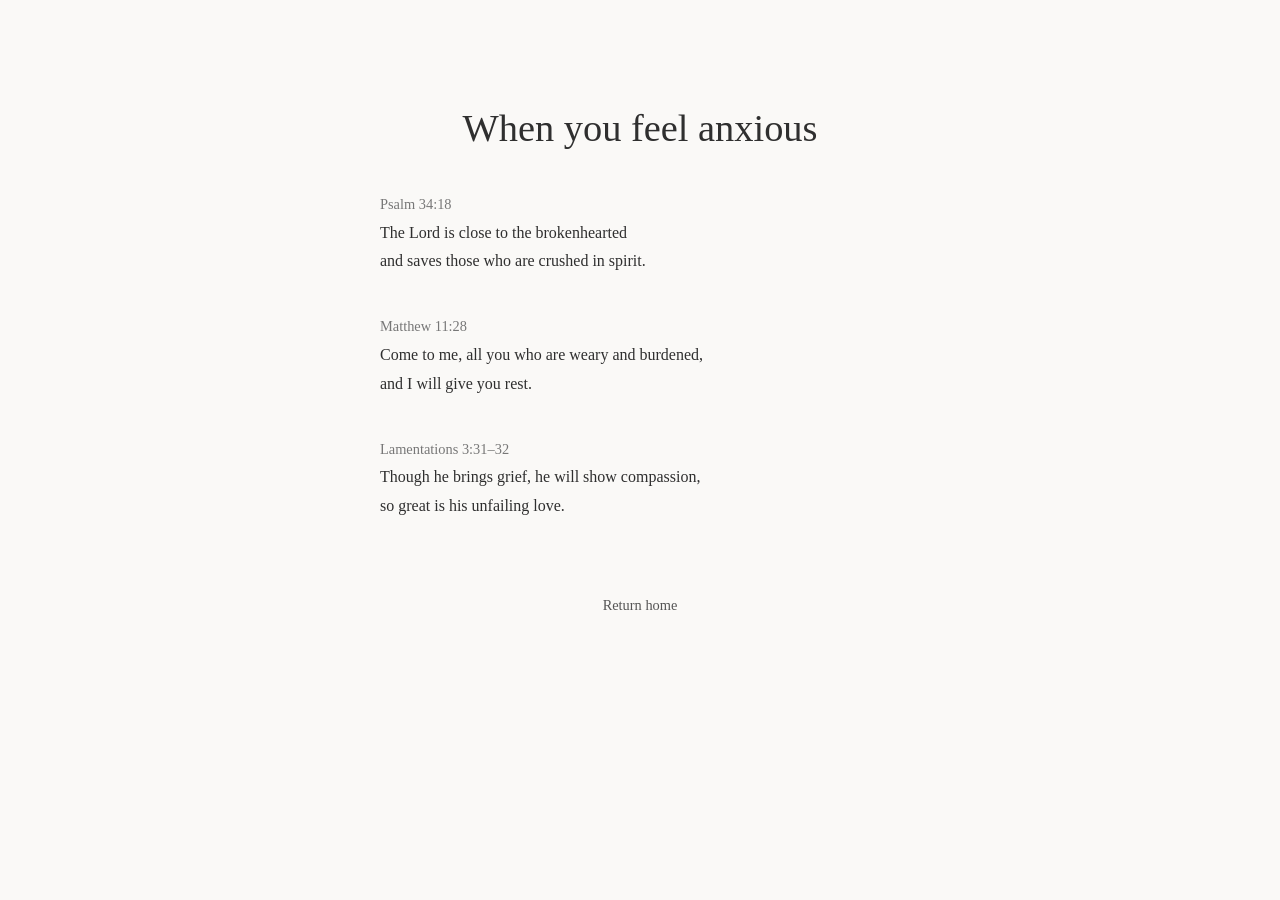
==== anxious.html @ d713cc43 "Create anxious.html" ====
<!DOCTYPE html>
<html lang="en">
<head>
  <meta charset="UTF-8">
  <title>When You Feel Anxious</title>
  <link rel="stylesheet" href="style.css">
</head>
<body>

  <main>
    <h1>When you feel anxious</h1>

    <div class="verses">
      <p>
        <span class="reference">Psalm 34:18</span><br>
        The Lord is close to the brokenhearted<br>
        and saves those who are crushed in spirit.
      </p>

      <p>
        <span class="reference">Matthew 11:28</span><br>
        Come to me, all you who are weary and burdened,<br>
        and I will give you rest.
      </p>

      <p>
        <span class="reference">Lamentations 3:31–32</span><br>
        Though he brings grief, he will show compassion,<br>
        so great is his unfailing love.
      </p>
    </div>

    <a href="index.html" class="back">Return home</a>
  </main>

</body>
</html>
---- style.css ----
body {
  margin: 0;
  font-family: Georgia, 'Times New Roman', serif;
  background: #faf9f7;
  color: #2f2f2f;
}

main {
  max-width: 520px;
  margin: 0 auto;
  padding: 80px 24px;
  text-align: center;
}

h1 {
  font-size: 2.4em;
  margin-bottom: 12px;
  font-weight: normal;
}

.subtitle {
  font-size: 1em;
  color: #6b6b6b;
  margin-bottom: 40px;
}

.note {
  font-size: 1em;
  line-height: 1.8;
  margin-bottom: 50px;
}

.prompt {
  font-size: 1em;
  margin-bottom: 24px;
  color: #4a4a4a;
}

.grid {
  display: grid;
  grid-template-columns: repeat(2, 1fr);
  gap: 16px;
}

.card {
  padding: 18px 0;
  border: 1px solid #ddd;
  border-radius: 12px;
  text-decoration: none;
  color: inherit;
  font-size: 1em;
  transition: background 0.2s ease, transform 0.2s ease;
}

.card:hover {
  background: #f1f0ee;
  transform: translateY(-2px);
}

/* Emotion page styles */
.verses {
  text-align: left;
  margin-top: 40px;
}

.verses p {
  margin-bottom: 36px;
  line-height: 1.8;
}

.reference {
  font-size: 0.9em;
  color: #777;
}

.back {
  display: inline-block;
  margin-top: 40px;
  font-size: 0.9em;
  color: #555;
  text-decoration: none;
}

.back:hover {
  text-decoration: underline;
}
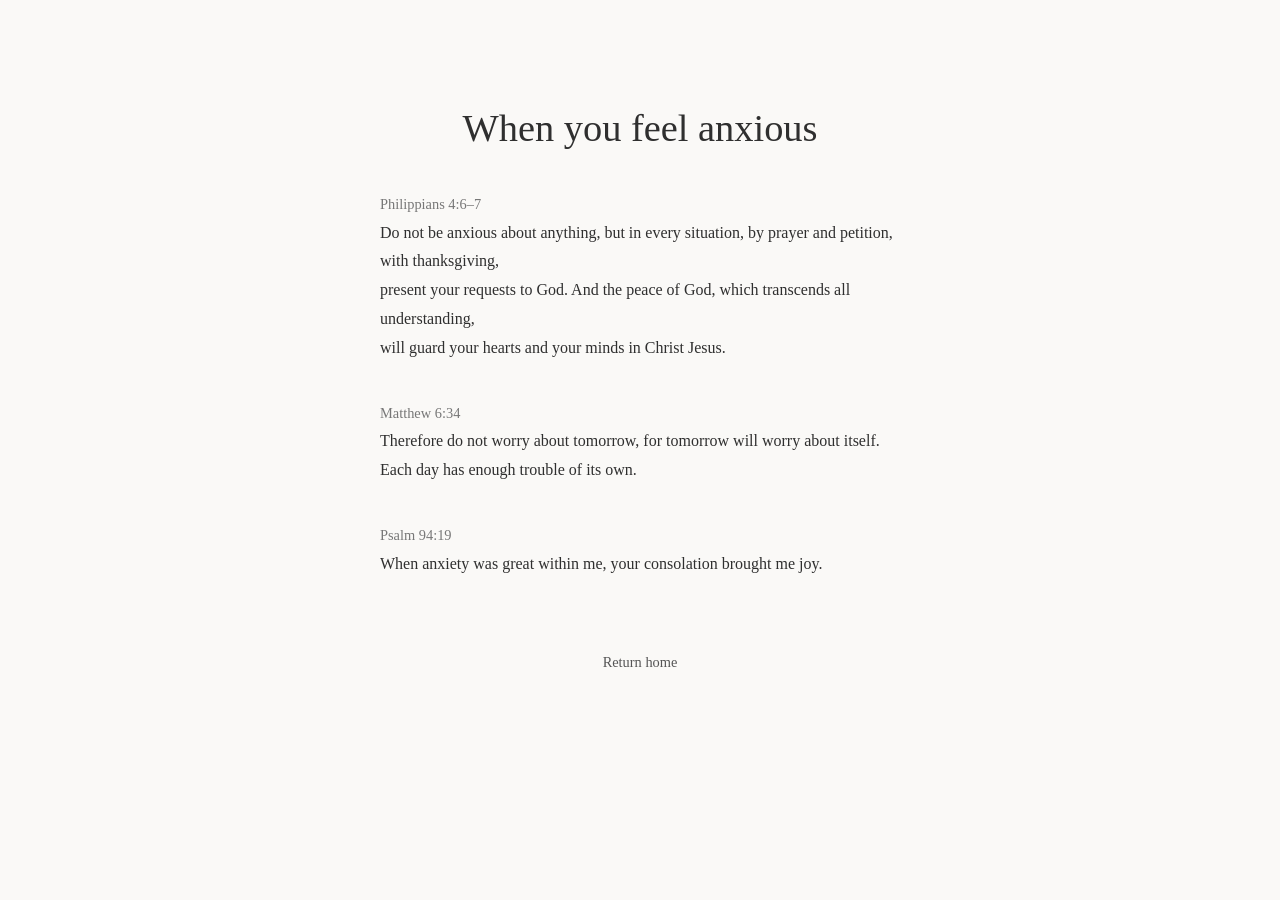
==== commit 98b14132: "Update anxious.html" ====
--- a/anxious.html
+++ b/anxious.html
@@ -12,22 +12,23 @@
 
     <div class="verses">
       <p>
-        <span class="reference">Psalm 34:18</span><br>
-        The Lord is close to the brokenhearted<br>
-        and saves those who are crushed in spirit.
+       <span class="reference">Philippians 4:6–7</span><br>
+        Do not be anxious about anything, but in every situation, by prayer and petition, with thanksgiving,<br>
+        present your requests to God. And the peace of God, which transcends all understanding,<br>
+        will guard your hearts and your minds in Christ Jesus.
       </p>
 
       <p>
-        <span class="reference">Matthew 11:28</span><br>
-        Come to me, all you who are weary and burdened,<br>
-        and I will give you rest.
+        <span class="reference">Matthew 6:34</span><br>
+        Therefore do not worry about tomorrow, for tomorrow will worry about itself.<br>
+        Each day has enough trouble of its own.
       </p>
 
       <p>
-        <span class="reference">Lamentations 3:31–32</span><br>
-        Though he brings grief, he will show compassion,<br>
-        so great is his unfailing love.
+        <span class="reference">Psalm 94:19</span><br>
+        When anxiety was great within me, your consolation brought me joy.
       </p>
+      
     </div>
 
     <a href="index.html" class="back">Return home</a>
